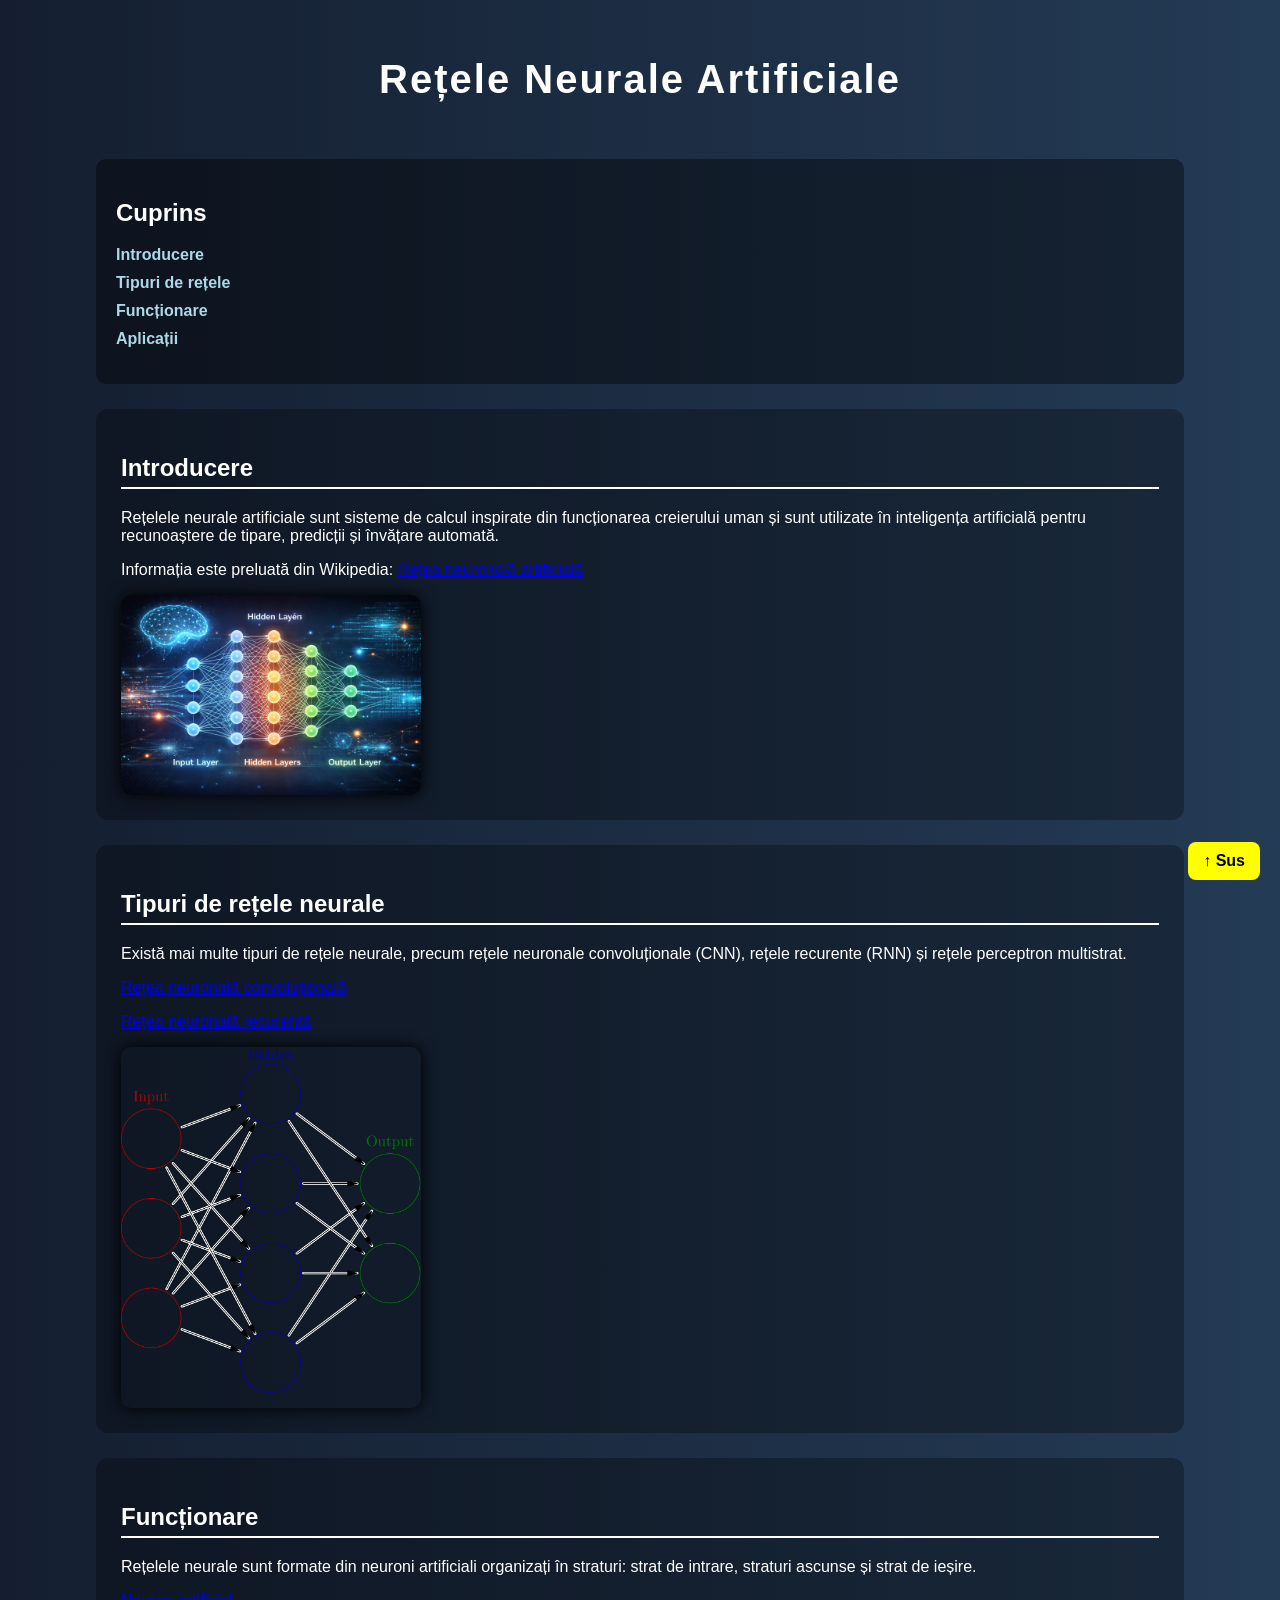
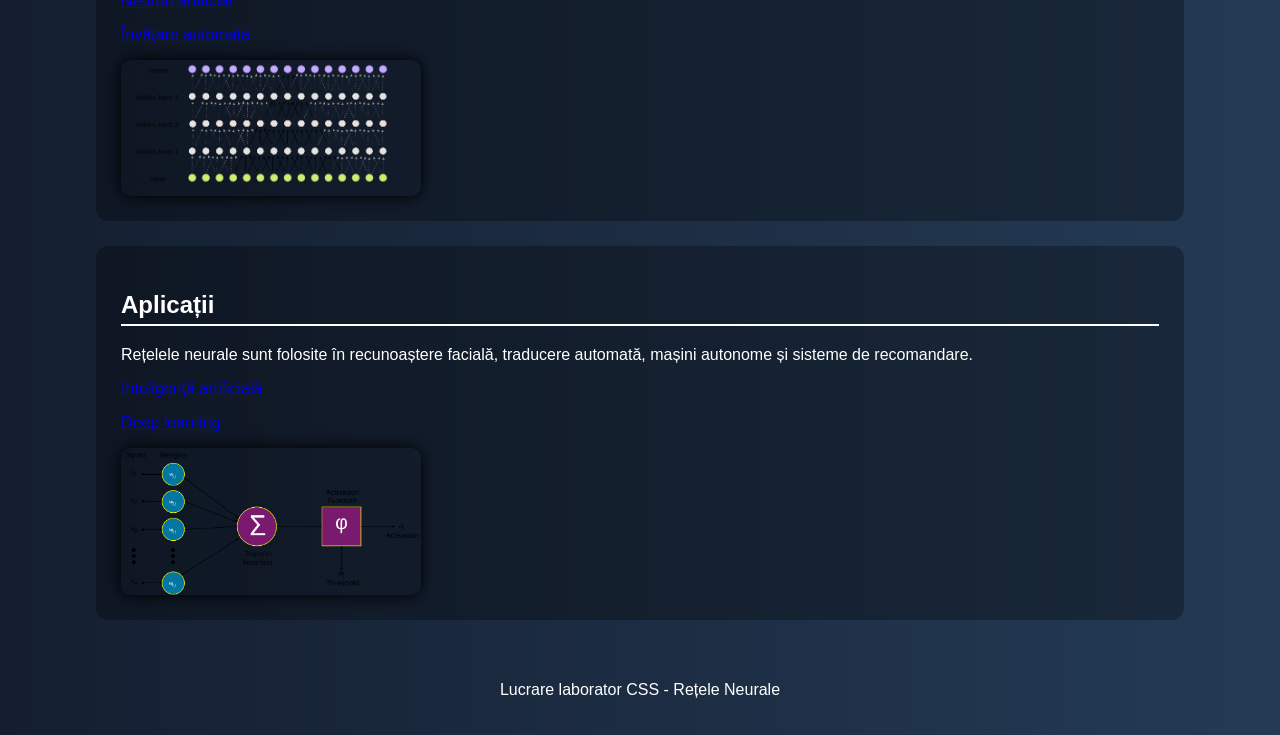
==== index.html @ 612c3039 "Add files via upload" ====
<!DOCTYPE html>
<html>
<head>
    <meta charset="UTF-8">
    <title>Rețele Neurale</title>
    <link rel="stylesheet" href="style.css">
</head>
<a href="#top" class="top-button">↑ Sus</a>
<body id="top">

<div class="container">

    <div class="header">
        <h1>Rețele Neurale Artificiale</h1>
    </div>

    <div class="menu">
        <h2>Cuprins</h2>
        <ul>
            <li><a href="#intro">Introducere</a></li>
            <li><a href="#tipuri">Tipuri de rețele</a></li>
            <li><a href="#functionare">Funcționare</a></li>
            <li><a href="#aplicatii">Aplicații</a></li>
        </ul>
    </div>

    <div class="content">

        <div id="intro" class="section">
            <h2>Introducere</h2>
            <p>
            Rețelele neurale artificiale sunt sisteme de calcul inspirate din funcționarea creierului uman și sunt utilizate în inteligența artificială pentru recunoaștere de tipare, predicții și învățare automată.
            </p>

            <p>
            Informația este preluată din Wikipedia:
            <a href="https://ro.wikipedia.org/wiki/Rețea_neuronală_artificială" target="_blank">
            Rețea neuronală artificială
            </a>
            </p>

            <img src="nn1.jpg">
        </div>

        <div id="tipuri" class="section">
            <h2>Tipuri de rețele neurale</h2>
            <p>
            Există mai multe tipuri de rețele neurale, precum rețele neuronale convoluționale (CNN), rețele recurente (RNN) și rețele perceptron multistrat.
            </p>

            <p>
            <a href="https://ro.wikipedia.org/wiki/Rețea_neuronală_convoluțională" target="_blank">
            Rețea neuronală convoluțională
            </a>
            </p>

            <p>
            <a href="https://ro.wikipedia.org/wiki/Rețea_neuronală_recurentă" target="_blank">
            Rețea neuronală recurentă
            </a>
            </p>

            <img src="nn2.jpg">
        </div>

        <div id="functionare" class="section">
            <h2>Funcționare</h2>
            <p>
            Rețelele neurale sunt formate din neuroni artificiali organizați în straturi: strat de intrare, straturi ascunse și strat de ieșire.
            </p>

            <p>
            <a href="https://ro.wikipedia.org/wiki/Neuron_artificial" target="_blank">
            Neuron artificial
            </a>
            </p>

            <p>
            <a href="https://ro.wikipedia.org/wiki/Învățare_automată" target="_blank">
            Învățare automată
            </a>
            </p>

            <img src="nn3.jpg">
        </div>

        <div id="aplicatii" class="section">
            <h2>Aplicații</h2>
            <p>
            Rețelele neurale sunt folosite în recunoaștere facială, traducere automată, mașini autonome și sisteme de recomandare.
            </p>

            <p>
            <a href="https://ro.wikipedia.org/wiki/Inteligență_artificială" target="_blank">
            Inteligență artificială
            </a>
            </p>

            <p>
            <a href="https://ro.wikipedia.org/wiki/Deep_learning" target="_blank">
            Deep learning
            </a>
            </p>

            <img src="nn4.jpg">
        </div>

    </div>

    <div class="footer">
        <p>Lucrare laborator CSS - Rețele Neurale</p>
    </div>

</div>

</body>
</html>
---- style.css ----
body {
    margin: 0;
    font-family: Arial, sans-serif;
    background: linear-gradient(to right, #141e30, #243b55);
    color: white;
    scroll-behavior: smooth; /* scroll animat */
}

.container {
    width: 85%;
    margin: auto;
}

/* HEADER */

.header {
    text-align: center;
    padding: 30px;
    animation: fadeIn 2s ease-in-out;
}

.header h1 {
    font-size: 40px;
    letter-spacing: 2px;
}

/* animație titlu */
@keyframes fadeIn {
    from { opacity: 0; transform: translateY(-20px); }
    to { opacity: 1; transform: translateY(0); }
}

/* MENU */

.menu {
    background-color: rgba(0,0,0,0.4);
    padding: 20px;
    border-radius: 10px;
}

.menu ul {
    list-style-type: none;
    padding: 0;
}

.menu li {
    margin: 10px 0;
}

.menu a {
    text-decoration: none;
    font-weight: bold;
    transition: 0.3s;
}

/* pseudo-clase */
.menu a:link { color: lightblue; }
.menu a:visited { color: violet; }
.menu a:hover { 
    color: yellow; 
    font-size: 18px; 
}
.menu a:active { color: red; }

/* CONTENT */

.content {
    margin-top: 25px;
}

.section {
    background-color: rgba(0,0,0,0.3);
    padding: 25px;
    margin-bottom: 25px;
    border-radius: 12px;
    transition: 0.4s;
}

/* efect hover pe secțiuni */
.section:hover {
    transform: translateY(-5px);
    box-shadow: 0 0 20px black;
}

.section h2 {
    border-bottom: 2px solid white;
    padding-bottom: 5px;
}

.section img {
    width: 300px;
    display: block;
    margin-top: 15px;
    border-radius: 10px;
    box-shadow: 0 0 15px black;
    transition: transform 0.4s;
}

/* zoom imagine */
.section img:hover {
    transform: scale(1.1);
}

/* FOOTER */

.footer {
    text-align: center;
    padding: 20px;
}

/* BUTON BACK TO TOP */

.top-button {
    position: fixed;
    bottom: 20px;
    right: 20px;
    background-color: yellow;
    color: black;
    padding: 10px 15px;
    border-radius: 8px;
    text-decoration: none;
    font-weight: bold;
    transition: 0.3s;
}

.top-button:hover {
    background-color: orange;
}
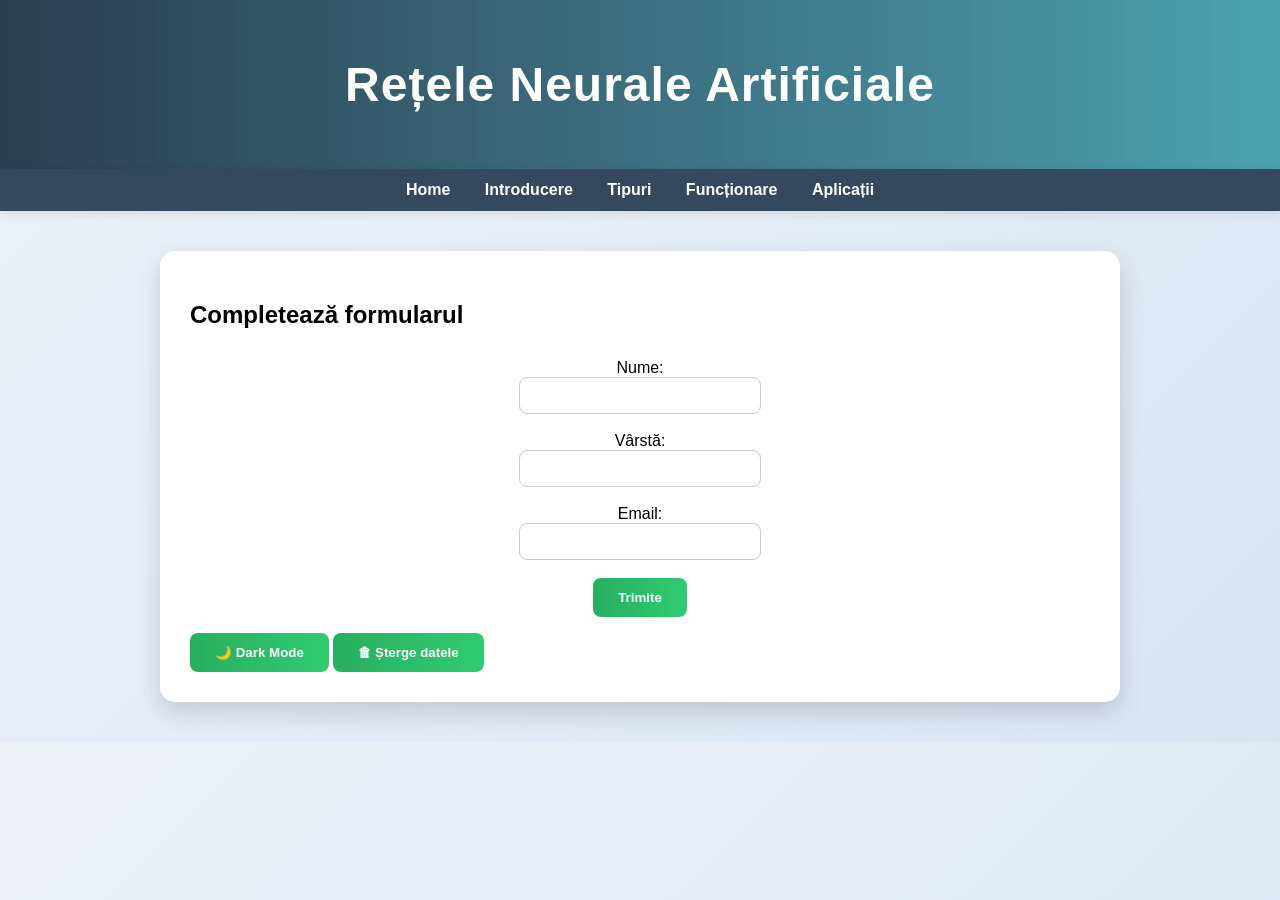
==== commit c773d9a4: "Add files via upload" ====
--- a/index.html
+++ b/index.html
@@ -5,113 +5,49 @@
     <title>Rețele Neurale</title>
     <link rel="stylesheet" href="style.css">
 </head>
-<a href="#top" class="top-button">↑ Sus</a>
-<body id="top">
+
+<body>
+
+<div class="header">
+    <h1>Rețele Neurale Artificiale</h1>
+</div>
+
+<div class="menu">
+    <a href="index.html">Home</a>
+    <a href="intro.html">Introducere</a>
+    <a href="tipuri.html">Tipuri</a>
+    <a href="functionare.html">Funcționare</a>
+    <a href="aplicatii.html">Aplicații</a>
+</div>
 
 <div class="container">
 
-    <div class="header">
-        <h1>Rețele Neurale Artificiale</h1>
-    </div>
+    <h2>Completează formularul</h2>
 
-    <div class="menu">
-        <h2>Cuprins</h2>
-        <ul>
-            <li><a href="#intro">Introducere</a></li>
-            <li><a href="#tipuri">Tipuri de rețele</a></li>
-            <li><a href="#functionare">Funcționare</a></li>
-            <li><a href="#aplicatii">Aplicații</a></li>
-        </ul>
-    </div>
+    <form id="formular">
+        <label>Nume:</label><br>
+        <input type="text" id="nume" required><br><br>
 
-    <div class="content">
+        <label>Vârstă:</label><br>
+        <input type="number" id="varsta" required><br><br>
 
-        <div id="intro" class="section">
-            <h2>Introducere</h2>
-            <p>
-            Rețelele neurale artificiale sunt sisteme de calcul inspirate din funcționarea creierului uman și sunt utilizate în inteligența artificială pentru recunoaștere de tipare, predicții și învățare automată.
-            </p>
+        <label>Email:</label><br>
+        <input type="email" id="email" required><br><br>
 
-            <p>
-            Informația este preluată din Wikipedia:
-            <a href="https://ro.wikipedia.org/wiki/Rețea_neuronală_artificială" target="_blank">
-            Rețea neuronală artificială
-            </a>
-            </p>
+        <button type="submit">Trimite</button>
+    </form>
 
-            <img src="nn1.jpg">
-        </div>
+    <p id="raspuns"></p>
+    <button id="toggleTheme">🌙 Dark Mode</button>
+    <button id="resetData">🗑 Șterge datele</button>
 
-        <div id="tipuri" class="section">
-            <h2>Tipuri de rețele neurale</h2>
-            <p>
-            Există mai multe tipuri de rețele neurale, precum rețele neuronale convoluționale (CNN), rețele recurente (RNN) și rețele perceptron multistrat.
-            </p>
-
-            <p>
-            <a href="https://ro.wikipedia.org/wiki/Rețea_neuronală_convoluțională" target="_blank">
-            Rețea neuronală convoluțională
-            </a>
-            </p>
-
-            <p>
-            <a href="https://ro.wikipedia.org/wiki/Rețea_neuronală_recurentă" target="_blank">
-            Rețea neuronală recurentă
-            </a>
-            </p>
-
-            <img src="nn2.jpg">
-        </div>
-
-        <div id="functionare" class="section">
-            <h2>Funcționare</h2>
-            <p>
-            Rețelele neurale sunt formate din neuroni artificiali organizați în straturi: strat de intrare, straturi ascunse și strat de ieșire.
-            </p>
-
-            <p>
-            <a href="https://ro.wikipedia.org/wiki/Neuron_artificial" target="_blank">
-            Neuron artificial
-            </a>
-            </p>
-
-            <p>
-            <a href="https://ro.wikipedia.org/wiki/Învățare_automată" target="_blank">
-            Învățare automată
-            </a>
-            </p>
-
-            <img src="nn3.jpg">
-        </div>
-
-        <div id="aplicatii" class="section">
-            <h2>Aplicații</h2>
-            <p>
-            Rețelele neurale sunt folosite în recunoaștere facială, traducere automată, mașini autonome și sisteme de recomandare.
-            </p>
-
-            <p>
-            <a href="https://ro.wikipedia.org/wiki/Inteligență_artificială" target="_blank">
-            Inteligență artificială
-            </a>
-            </p>
-
-            <p>
-            <a href="https://ro.wikipedia.org/wiki/Deep_learning" target="_blank">
-            Deep learning
-            </a>
-            </p>
-
-            <img src="nn4.jpg">
-        </div>
-
-    </div>
-
-    <div class="footer">
-        <p>Lucrare laborator CSS - Rețele Neurale</p>
+    <div id="loader" style="display:none; margin-top:20px;">
+    ⏳ Se procesează...
     </div>
 
 </div>
 
+<script src="script.js"></script>
+
 </body>
 </html>
--- a/style.css
+++ b/style.css
@@ -1,128 +1,185 @@
+/* BODY */
 body {
+    font-family: Arial, sans-serif;
     margin: 0;
-    font-family: Arial, sans-serif;
-    background: linear-gradient(to right, #141e30, #243b55);
-    color: white;
-    scroll-behavior: smooth; /* scroll animat */
+    background: linear-gradient(135deg, #eef2f7, #d9e4f5);
+    animation: fadeIn 1s ease-in;
 }
 
-.container {
-    width: 85%;
-    margin: auto;
+/* ANIMAȚIE GENERALĂ */
+@keyframes fadeIn {
+    from {opacity: 0;}
+    to {opacity: 1;}
 }
 
 /* HEADER */
-
 .header {
+    background: linear-gradient(90deg, #2c3e50, #4ca1af);
+    color: white;
+    padding: 25px;
     text-align: center;
-    padding: 30px;
-    animation: fadeIn 2s ease-in-out;
+    font-size: 24px;
+    letter-spacing: 1px;
+    box-shadow: 0 4px 15px rgba(0,0,0,0.2);
 }
 
-.header h1 {
-    font-size: 40px;
-    letter-spacing: 2px;
-}
-
-/* animație titlu */
-@keyframes fadeIn {
-    from { opacity: 0; transform: translateY(-20px); }
-    to { opacity: 1; transform: translateY(0); }
-}
-
-/* MENU */
-
+/* MENIU */
 .menu {
-    background-color: rgba(0,0,0,0.4);
-    padding: 20px;
-    border-radius: 10px;
-}
-
-.menu ul {
-    list-style-type: none;
-    padding: 0;
-}
-
-.menu li {
-    margin: 10px 0;
+    background: #34495e;
+    padding: 12px;
+    text-align: center;
+    box-shadow: 0 2px 10px rgba(0,0,0,0.1);
 }
 
 .menu a {
+    color: white;
+    margin: 0 15px;
     text-decoration: none;
+    font-weight: bold;
+    position: relative;
+    transition: 0.3s;
+}
+
+/* efect underline animat */
+.menu a::after {
+    content: "";
+    position: absolute;
+    width: 0;
+    height: 2px;
+    background: #00d2ff;
+    left: 0;
+    bottom: -5px;
+    transition: 0.3s;
+}
+
+.menu a:hover::after {
+    width: 100%;
+}
+
+.menu a:hover {
+    color: #00d2ff;
+}
+
+/* CONTAINER */
+.container {
+    max-width: 900px;
+    margin: 40px auto;
+    background: white;
+    padding: 30px;
+    border-radius: 15px;
+    box-shadow: 0 10px 25px rgba(0,0,0,0.15);
+    animation: slideUp 0.8s ease;
+}
+
+/* slide animation */
+@keyframes slideUp {
+    from {
+        transform: translateY(40px);
+        opacity: 0;
+    }
+    to {
+        transform: translateY(0);
+        opacity: 1;
+    }
+}
+
+/* IMAGINI */
+img {
+    width: 100%;
+    border-radius: 12px;
+    margin-top: 20px;
+    transition: transform 0.4s, box-shadow 0.4s;
+}
+
+img:hover {
+    transform: scale(1.05);
+    box-shadow: 0 10px 20px rgba(0,0,0,0.2);
+}
+
+/* BUTON BACK */
+.back {
+    display: inline-block;
+    margin-bottom: 15px;
+    text-decoration: none;
+    color: #3498db;
     font-weight: bold;
     transition: 0.3s;
 }
 
-/* pseudo-clase */
-.menu a:link { color: lightblue; }
-.menu a:visited { color: violet; }
-.menu a:hover { 
-    color: yellow; 
-    font-size: 18px; 
-}
-.menu a:active { color: red; }
-
-/* CONTENT */
-
-.content {
-    margin-top: 25px;
+.back:hover {
+    color: #1abc9c;
 }
 
-.section {
-    background-color: rgba(0,0,0,0.3);
-    padding: 25px;
-    margin-bottom: 25px;
-    border-radius: 12px;
-    transition: 0.4s;
+/* FORM */
+form {
+    text-align: center;
+    margin-top: 30px;
 }
 
-/* efect hover pe secțiuni */
-.section:hover {
-    transform: translateY(-5px);
-    box-shadow: 0 0 20px black;
-}
-
-.section h2 {
-    border-bottom: 2px solid white;
-    padding-bottom: 5px;
-}
-
-.section img {
-    width: 300px;
-    display: block;
-    margin-top: 15px;
-    border-radius: 10px;
-    box-shadow: 0 0 15px black;
-    transition: transform 0.4s;
-}
-
-/* zoom imagine */
-.section img:hover {
-    transform: scale(1.1);
-}
-
-/* FOOTER */
-
-.footer {
-    text-align: center;
-    padding: 20px;
-}
-
-/* BUTON BACK TO TOP */
-
-.top-button {
-    position: fixed;
-    bottom: 20px;
-    right: 20px;
-    background-color: yellow;
-    color: black;
-    padding: 10px 15px;
+/* INPUT */
+input {
+    padding: 10px;
+    width: 220px;
     border-radius: 8px;
-    text-decoration: none;
-    font-weight: bold;
+    border: 1px solid #ccc;
     transition: 0.3s;
 }
 
-.top-button:hover {
-    background-color: orange;
+input:focus {
+    outline: none;
+    border-color: #3498db;
+    box-shadow: 0 0 8px rgba(52,152,219,0.5);
+}
+
+/* BUTTON */
+button {
+    padding: 12px 25px;
+    background: linear-gradient(90deg, #27ae60, #2ecc71);
+    border: none;
+    color: white;
+    cursor: pointer;
+    border-radius: 8px;
+    transition: 0.3s;
+    font-weight: bold;
+}
+
+button:hover {
+    transform: scale(1.05);
+    box-shadow: 0 5px 15px rgba(0,0,0,0.2);
+}
+/* DARK MODE */
+.dark {
+    background: #121212;
+    color: #f1f1f1;
+}
+
+.dark .container {
+    background: #1e1e1e;
+}
+
+.dark .header {
+    background: linear-gradient(90deg, #000000, #434343);
+}
+
+.dark .menu {
+    background: #222;
+}
+
+.dark input {
+    background: #333;
+    color: white;
+    border: 1px solid #555;
+}
+
+/* LOADER ANIMAȚIE */
+#loader {
+    font-weight: bold;
+    color: #3498db;
+    animation: pulse 1s infinite;
+}
+
+@keyframes pulse {
+    0% {opacity: 0.3;}
+    50% {opacity: 1;}
+    100% {opacity: 0.3;}
 }
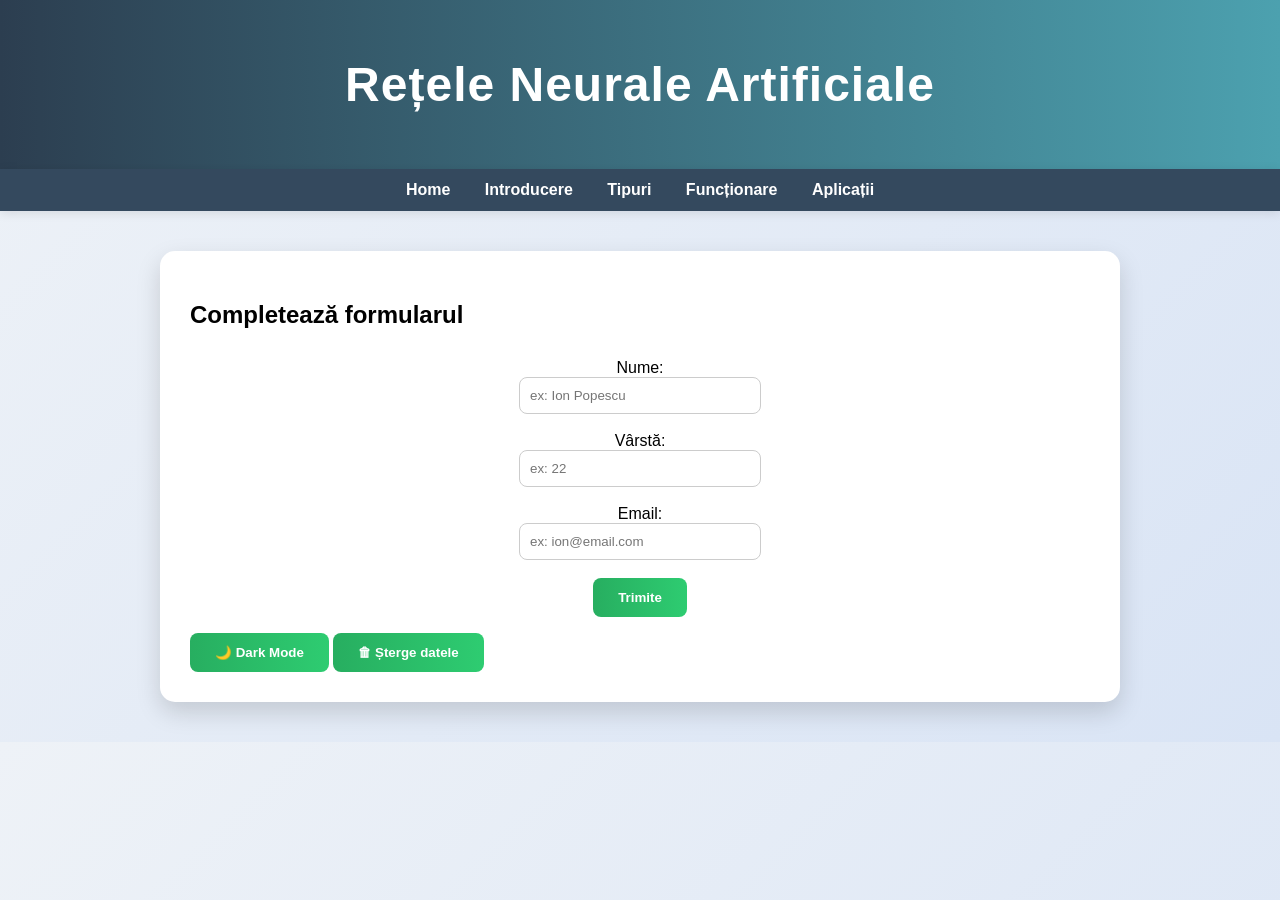
==== commit 502a9a54: "Add files via upload" ====
--- a/index.html
+++ b/index.html
@@ -1,53 +1,59 @@
-<!DOCTYPE html>
-<html>
-<head>
-    <meta charset="UTF-8">
-    <title>Rețele Neurale</title>
-    <link rel="stylesheet" href="style.css">
-</head>
-
-<body>
-
-<div class="header">
-    <h1>Rețele Neurale Artificiale</h1>
-</div>
-
-<div class="menu">
-    <a href="index.html">Home</a>
-    <a href="intro.html">Introducere</a>
-    <a href="tipuri.html">Tipuri</a>
-    <a href="functionare.html">Funcționare</a>
-    <a href="aplicatii.html">Aplicații</a>
-</div>
-
-<div class="container">
-
-    <h2>Completează formularul</h2>
-
-    <form id="formular">
-        <label>Nume:</label><br>
-        <input type="text" id="nume" required><br><br>
-
-        <label>Vârstă:</label><br>
-        <input type="number" id="varsta" required><br><br>
-
-        <label>Email:</label><br>
-        <input type="email" id="email" required><br><br>
-
-        <button type="submit">Trimite</button>
-    </form>
-
-    <p id="raspuns"></p>
-    <button id="toggleTheme">🌙 Dark Mode</button>
-    <button id="resetData">🗑 Șterge datele</button>
-
-    <div id="loader" style="display:none; margin-top:20px;">
-    ⏳ Se procesează...
-    </div>
-
-</div>
-
-<script src="script.js"></script>
-
-</body>
-</html>+<!DOCTYPE html>
+<html lang="ro">
+<head>
+    <meta charset="UTF-8">
+    <meta name="viewport" content="width=device-width, initial-scale=1.0">
+    <title>Rețele Neurale</title>
+    <link rel="stylesheet" href="style.css">
+</head>
+
+<body>
+
+<div class="header">
+    <h1>Rețele Neurale Artificiale</h1>
+</div>
+
+<div class="menu">
+    <a href="index.html">Home</a>
+    <a href="intro.html">Introducere</a>
+    <a href="tipuri.html">Tipuri</a>
+    <a href="functionare.html">Funcționare</a>
+    <a href="aplicatii.html">Aplicații</a>
+</div>
+
+<div class="container">
+
+    <h2>Completează formularul</h2>
+
+    <!-- Formular trimis la server via CGI (POST) -->
+    <form id="formular" action="cgi-bin/formular.py" method="POST" novalidate>
+
+        <label for="nume">Nume:</label><br>
+        <input type="text" id="nume" name="nume" placeholder="ex: Ion Popescu" required minlength="3"><br>
+        <span class="eroare" id="err-nume"></span><br>
+
+        <label for="varsta">Vârstă:</label><br>
+        <input type="number" id="varsta" name="varsta" placeholder="ex: 22" required min="10" max="100"><br>
+        <span class="eroare" id="err-varsta"></span><br>
+
+        <label for="email">Email:</label><br>
+        <input type="email" id="email" name="email" placeholder="ex: ion@email.com" required><br>
+        <span class="eroare" id="err-email"></span><br>
+
+        <button type="submit">Trimite</button>
+    </form>
+
+    <p id="raspuns"></p>
+    <button id="toggleTheme">🌙 Dark Mode</button>
+    <button id="resetData">🗑 Șterge datele</button>
+
+    <div id="loader" style="display:none; margin-top:20px;">
+        ⏳ Se procesează...
+    </div>
+
+</div>
+
+<script src="script.js"></script>
+
+</body>
+</html>
